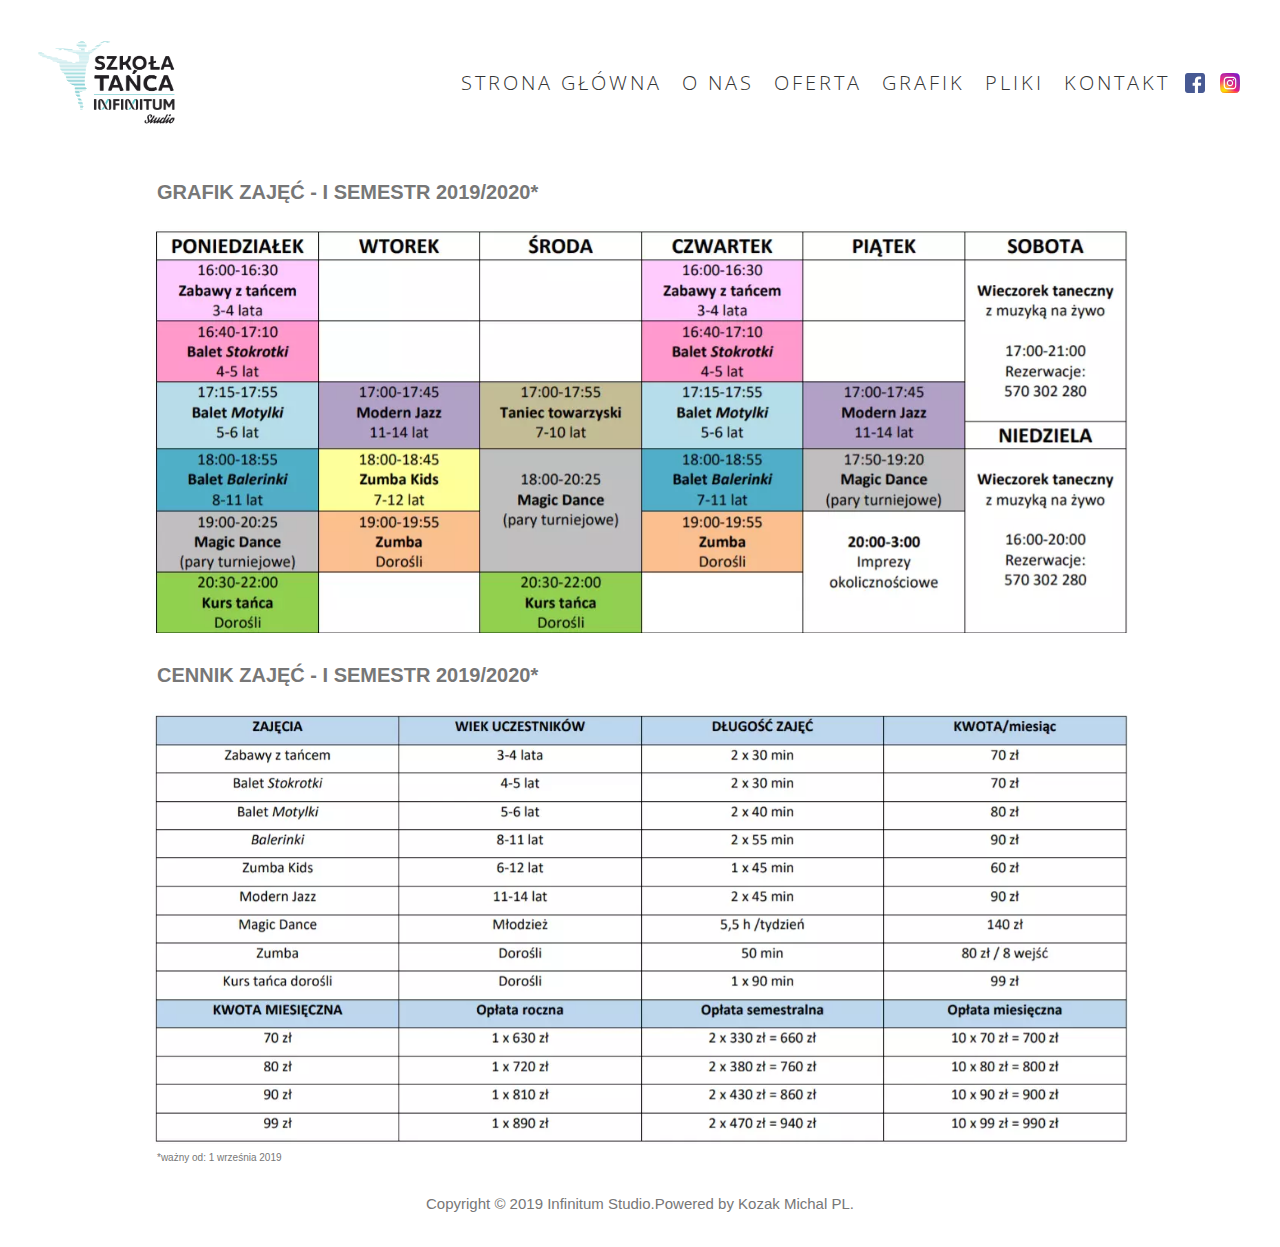
==== grafik.html @ 17879433 "grafik&pliki" ====
<!DOCTYPE html>
<html lang="pl">
    <head>
        <meta charset="UTF-8">
        <meta name="viewport" content="width=device-width, initial-scale=1.0">
        <meta http-equiv="X-UA-Compatible" content="ie=e400,700,900" rel="stylesheet">
        <link href="https://fonts.googleapis.com/css?family=Open+Sans&display=swap" rel="stylesheet">

        <link rel="stylesheet" href="css/style.css">
        <link rel="shortcut icon" type="image/png" href="img/logo/logo.webp">
        
        <title>Szkoła Tańca "Infinitum Studio" - Julia Siegieda</title>
    </head>
    <body>
<!--MOBILE NAVIGATION START-->
        <div class="navigation">
            <input type="checkbox" class="navigation__checkbox" id="navi-toggle">
            <label for="navi-toggle" class="navigation__button">
                <span class="navigation__icon">&nbsp;</span>
            </label>
            <div class="navigation__background">&nbsp;</div>
            <nav class="navigation__nav">
                <ul class="navigation__list" style="transition: all .8s">
                    <li class="navigation__item"><a href="index.html" class="navigation__link"><span></span>Strona główna</a></li>
                    <li class="navigation__item" id="navigation__mobile--open-close-one"><a href="#" class="navigation__link"><span></span>O nas</a>
                        <ul class="navigation__mobile--level-close" id="navigation__mobile--level-open-one">
                            <li class="navigation__item--level"><a href="#" class="navigation__link--level">Studio</a></li>
                            <li class="navigation__item--level"><a href="#" class="navigation__link--level">Kadra</a></li>
                        </ul>
                    </li>
                    <li class="navigation__item"><a href="#" class="navigation__link" id="navigation__mobile--open-close-two"><span></span>Oferta</a>
                        <ul class="navigation__mobile--level-close" id="navigation__mobile--level-open-two">
                            <li class="navigation__item--level"><a href="#" class="navigation__link--level">Dla dzieci</a></li>
                            <li class="navigation__item--level"><a href="#" class="navigation__link--level">Dla dorosłych</a></li>
                            <li class="navigation__item--level"><a href="#" class="navigation__link--level">Sala bankietowa</a></li>
                        </ul>
                    </li>
                    <li class="navigation__item"><a href="grafik.html" class="navigation__link"><span></span>Grafik</a></li>
                    <li class="navigation__item"><a href="pliki.html" class="navigation__link"><span></span>Pliki</a></li>
                    <li class="navigation__item"><a href="kontakt.html" class="navigation__link"><span></span>Kontakt</a></li>
                    <li class="navigation__item">
                        <a href="https://www.facebook.com/infinitum.studio.lublin/" class="header__social-link-mobile">
                            <img class="header__social-icon-mobile" src="img/social/fb.svg" alt="Facebook"/>
                        </a>
                        <a href="https://www.instagram.com/infinitum.studio.lublin/" class="header__social-link-mobile">
                            <img class="header__social-icon-mobile header__social-icon-mobile-last" src="img/social/inst.svg" alt="Instagram"/>
                        </a>
                    </li>
                </ul>
            </nav>   
        </div>
<!--MOBILE NAVIGATION END-->
<!--HEADER START-->
        <header class="header">
            <div class="header__container">
            <div class="header__logo-box">
                <a href="index.html"><img src="img/logo/logo.webp" alt="Logo" class="header__logo"></a>
            </div>
            <div class="header__container--left">
            <div class="header__navigation-box">
                <ul class="header__navigation">
                    <li class="header__navigation-item"><a href="index.html" class="header__navigation-link">Strona Główna</a></li>
                    <li class="header__navigation-item"><a href="#" class="header__navigation-link">O nas</a>
                        <ul class="header__navigation--level">
                            <li class="header__navigation-item--level" style="list-style: none;"><a href="#" class="header__navigation-link--level">Studio</a></li>
                            <li class="header__navigation-item--level" style="list-style: none;"><a href="#" class="header__navigation-link--level">Kadra</a></li>
                        </ul>
                    </li>
                    <li class="header__navigation-item"><a href="#" class="header__navigation-link">Oferta</a>
                        <ul class="header__navigation--level">
                            <li class="header__navigation-item--level" style="list-style: none;"><a href="#" class="header__navigation-link--level">Dla dzieci</a></li>
                            <li class="header__navigation-item--level" style="list-style: none;"><a href="#" class="header__navigation-link--level">Dla dorosłych</a></li>
                            <li class="header__navigation-item--level" style="list-style: none;"><a href="#" class="header__navigation-link--level">Sala bankietowa</a></li>
                        </ul>
                    </li>
                    <li class="header__navigation-item"><a href="grafik.html" class="header__navigation-link">Grafik</a></li>
                    <li class="header__navigation-item"><a href="pliki.html" class="header__navigation-link">Pliki</a></li>
                    <li class="header__navigation-item"><a href="kontakt.html" class="header__navigation-link">Kontakt</a></li>
                </ul>
            </div>
            <div class="header__social-box">
                <a href="https://www.facebook.com/infinitum.studio.lublin/" class="header__social-link"><img class="header__social-icon" src="img/social/fb.svg" alt="Facebook"/></a>
                <a href="https://www.instagram.com/infinitum.studio.lublin/" class="header__social-link"><img class="header__social-icon" src="img/social/inst.svg" alt="Instagram"/></a>
            </div>
        </div>
        </div>
        </header>
<!--HEADER END-->
<!-- MAIN START -->
        <main>
<!-- CONTACT START -->
        <div class="image">
            <div class="image__box">
                <h1>GRAFIK ZAJĘĆ - I SEMESTR 2019/2020*</h1>
                <img class="image__box--graphic" src="img/grafik/graphic.webp"/>
                <h1>CENNIK ZAJĘĆ - I SEMESTR 2019/2020*</h1>
                <img class="image__box--graphic image__box--price" src="img/price/price.webp"/>
                <p>*ważny od: 1 września 2019</p>
            </div>
        </div>

<!-- CONTACT END -->
<!-- AUTHOR START -->
        <div class="author">
            <div class="author__first-part">
                Copyright © 2019 Infinitum Studio.
            </div>
            <div class="author__second-part">
                <a class="author__second-link" href="http://www.kozakmichal.pl">Powered by Kozak Michal PL.</a>
            </div>    
        </div>
<!-- AUTHOR END -->
<!-- MAIN END -->
        <script src="script/main.js"></script>
    </body>
</html>
---- css/style.css ----
*,
*::after,
*::before {
  margin: 0;
  padding: 0;
  box-sizing: inherit; }

html {
  font-size: 62.5%; }
  @media only screen and (max-width: 75em) {
    html {
      font-size: 56.25%; } }
  @media only screen and (max-width: 56.25em) {
    html {
      font-size: 50%; } }
  @media only screen and (min-width: 112.5em) {
    html {
      font-size: 75%; } }

body {
  box-sizing: border-box;
  padding: 3rem; }
  @media only screen and (max-width: 56.25em) {
    body {
      padding: 0; } }

::selection {
  background-color: #58C1D3;
  color: #fff; }

body {
  font-family: "Lato", sans-serif;
  font-weight: 400;
  line-height: 1.7;
  color: #777; }

.heading-secondary {
  display: inline-block;
  font-size: 3.5rem;
  text-transform: uppercase;
  font-weight: 700;
  background-color: #58C1D3;
  -webkit-background-clip: text;
  color: transparent;
  letter-spacing: .2rem;
  transition: all .2s;
  margin-top: 2.5rem; }
  @media only screen and (max-width: 56.25em) {
    .heading-secondary {
      font-size: 3rem; } }
  @media only screen and (max-width: 37.5em) {
    .heading-secondary {
      font-size: 2.5rem;
      margin-top: 0rem; } }
  .heading-secondary:hover {
    transform: scale(1.1);
    text-shadow: 0.5rem 1rem 2rem rgba(0, 0, 0, 0.2); }

.u-center-text {
  text-align: center !important; }

.u-margin-bottom-small {
  margin-bottom: 1.5rem !important; }

.u-margin-bottom-medium {
  margin-bottom: 4rem !important; }
  @media only screen and (max-width: 56.25em) {
    .u-margin-bottom-medium {
      margin-bottom: 3rem !important; } }

.u-margin-bottom-big {
  margin-bottom: 5rem !important; }
  @media only screen and (max-width: 56.25em) {
    .u-margin-bottom-big {
      margin-bottom: 5rem !important; } }

.u-margin-top-big {
  margin-top: 8rem !important; }

.u-margin-top-huge {
  margin-top: 10rem !important; }

.card {
  position: relative;
  height: 58rem; }
  .card__side {
    height: 60rem;
    position: absolute;
    -webkit-backface-visibility: hidden;
    backface-visibility: hidden;
    border-radius: 3px;
    box-shadow: 0 1.5rem 4rem rgba(0, 0, 0, 0.15); }
    .card__side--back {
      transform: rotateY(180deg); }
      .card__side--back-1 {
        background-color: #58d1d3; }
      .card__side--back-2 {
        background-color: #ff9cce; }
      .card__side--back-3 {
        background-color: #c1c589; }
  .card__picture {
    background-size: cover;
    height: 36rem;
    background-blend-mode: multiply;
    -webkit-clip-path: polygon(100% 0, 100% 85%, 25% 100%, 0 100%, 0 0);
    clip-path: polygon(100% 0, 100% 85%, 13% 100%, 0 100%, 0 0);
    border-top-left-radius: 3px;
    border-top-right-radius: 3px; }
    .card__picture--1 {
      background-image: linear-gradient(to right bottom, rgba(149, 255, 255, 0.2), rgba(0, 154, 157, 0.2)), url(../img/news/zapisy.webp); }
    .card__picture--2 {
      background-image: linear-gradient(to right bottom, rgba(255, 233, 244, 0.5), rgba(255, 156, 206, 0.5)), url(../img/news/bal.webp); }
    .card__picture--3 {
      background-image: linear-gradient(to right bottom, rgba(193, 197, 137, 0.5), rgba(189, 197, 78, 0.5)), url(../img/news/sala.webp); }
  .card__details {
    padding: 2rem;
    font-size: 1.5rem;
    text-align: justify; }
  .card__cta {
    position: absolute;
    top: 50%;
    left: 50%;
    transform: translate(-50%, -50%);
    width: 90%;
    text-align: center; }
  @media only screen and (max-width: 56.25em), only screen and (hover: none) {
    .card {
      height: auto;
      border-radius: 3px;
      background-color: #fff;
      box-shadow: 0 1.5rem 4rem rgba(0, 0, 0, 0.15); }
      .card__side {
        height: auto;
        position: relative;
        box-shadow: none; }
        .card__side--back {
          transform: rotateY(0); }
      .card__details {
        font-size: 1.5rem;
        padding: 5rem 2rem; }
      .card__cta {
        position: relative;
        top: 0%;
        left: 0%;
        transform: translate(0);
        width: 100%;
        padding: 0.5rem 3rem 0.5rem 4rem; } }

.footer {
  display: flex;
  justify-content: flex-end;
  background-color: #333;
  -webkit-clip-path: polygon(0 25%, 100% 0, 100% 100%, 0 100%);
  clip-path: polygon(0 25%, 100% 0, 100% 100%, 0 100%);
  padding: 6rem 0 4rem 0;
  font-size: 1.4rem;
  margin-top: -16rem; }
  @media only screen and (max-width: 37.5em) {
    .footer {
      justify-content: center;
      text-align: center; } }
  .footer__box {
    margin-right: 10rem; }
    @media only screen and (max-width: 37.5em) {
      .footer__box {
        margin-right: 0; } }
  .footer__header > hr {
    width: 60%;
    height: 1px;
    color: #58C1D3;
    background-color: #58C1D3;
    border: none; }
    @media only screen and (max-width: 37.5em) {
      .footer__header > hr {
        margin: 0 auto; } }
  .footer__header > h2 {
    font-weight: 100; }
  .footer__content {
    margin-top: 0.2rem; }

.author {
  display: flex;
  justify-content: center;
  margin-top: 0.5rem;
  font-size: 1.5rem; }
  @media only screen and (max-width: 37.5em) {
    .author {
      flex-direction: column;
      align-items: center; } }
  .author__second-link {
    text-decoration: none;
    color: #777; }

.row {
  max-width: 114rem;
  margin: 0 auto; }
  .row:not(:last-child) {
    margin-bottom: 8rem; }
    @media only screen and (max-width: 56.25em) {
      .row:not(:last-child) {
        margin-bottom: 6rem; } }
  @media only screen and (max-width: 56.25em) {
    .row {
      max-width: 50rem;
      padding: 0 3rem; } }
  .row::after {
    content: "";
    display: table;
    clear: both; }
  .row [class^="col-"] {
    float: left; }
    .row [class^="col-"]:not(:last-child) {
      margin-right: 6rem; }
      @media only screen and (max-width: 56.25em) {
        .row [class^="col-"]:not(:last-child) {
          margin-right: 0;
          margin-bottom: 6rem; } }
    @media only screen and (max-width: 56.25em) {
      .row [class^="col-"] {
        width: 100% !important; } }
  .row .col-1-of-2 {
    width: calc((100% - 6rem) / 2); }
  .row .col-1-of-3 {
    width: calc((100% - 2 * 6rem) / 3); }
  .row .col-2-of-3 {
    width: calc(2 * ((100% - 2 * 6rem) / 3) + 6rem); }
  .row .col-1-of-4 {
    width: calc((100% - 3 * 6rem) / 4); }
  .row .col-2-of-4 {
    width: calc(2 * ((100% - 3 * 6rem) / 4) + 6rem); }
  .row .col-3-of-4 {
    width: calc(3 * ((100% - 3 * 6rem) / 4) + 2 * 6rem); }

.header__bg {
  height: 85vh;
  background-blend-mode: luminosity;
  background-image: linear-gradient(to right bottom, rgba(88, 209, 211, 0.3), rgba(88, 156, 211, 0.3)), url(../img/slider/slider.webp);
  background-size: cover;
  background-position: top;
  position: relative; }
  @supports (clip-path: polygon(0 0)) or (-webkit-clip-path: polygon(0 0)) {
    .header__bg {
      -webkit-clip-path: polygon(0 0, 100% 0, 100% 75vh, 0 100%);
      clip-path: polygon(0 0, 100% 0, 100% 75vh, 0 100%);
      height: 95vh; } }
  @media only screen and (min-resolution: 192dpi) and (min-width: 37.5em), only screen and (-webkit-min-device-pixel-ratio: 2) and (min-width: 37.5em), only screen and (min-width: 125em) {
    .header__bg {
      background-image: linear-gradient(to right bottom, rgba(88, 209, 211, 0.3), rgba(88, 156, 211, 0.3)), url(../img/slider/slider.webp); } }
  @media only screen and (max-width: 37.5em) {
    .header__bg {
      -webkit-clip-path: polygon(0 0, 100% 0, 100% 85vh, 0 100%);
      clip-path: polygon(0 0, 100% 0, 100% 85vh, 0 100%); } }

.header__container {
  display: flex;
  justify-content: space-between; }

.header__container--left {
  display: flex;
  align-items: center; }

.header__logo {
  height: 10rem; }

.header__navigation {
  display: flex;
  z-index: 1000; }

.header__navigation-item {
  padding-left: 2rem;
  font-size: 2rem;
  letter-spacing: 0.3rem;
  font-weight: 300;
  list-style: none;
  font-family: 'Open Sans', sans-serif;
  text-transform: uppercase; }

.header__navigation-link {
  color: #333;
  text-decoration: none; }

.header__navigation-link:hover {
  color: #58C1D3; }

.header__navigation--level {
  display: none; }

.header__navigation-item:hover > .header__navigation--level {
  display: block;
  position: absolute;
  z-index: 1000; }

.header__navigation-item--level {
  padding: 0.4rem;
  background: rgba(247, 247, 247, 0.5);
  margin: 0.4rem;
  border-radius: 3px;
  font-weight: 300;
  font-size: 1.8rem; }

.header__navigation-link--level {
  color: #333;
  text-decoration: none; }

.header__navigation-link--level:hover {
  color: #58C1D3; }

.header__social-box {
  display: flex;
  margin-top: 0.5rem; }

.header__social-box:last-child {
  margin-right: 1rem; }

.header__social-icon {
  width: 2rem;
  margin-left: 1.5rem; }

@media screen and (max-width: 1200px) {
  .header__navigation-box {
    display: none; }
  .header__social-box {
    display: none; } }

.navigation__checkbox {
  display: none; }

.navigation__button {
  background-color: #fff;
  height: 7rem;
  width: 7rem;
  position: fixed;
  top: 5rem;
  right: 6rem;
  border-radius: 50%;
  z-index: 2000;
  box-shadow: 0 1rem 3rem rgba(0, 0, 0, 0.1);
  text-align: center;
  cursor: pointer; }
  @media only screen and (max-width: 56.25em) {
    .navigation__button {
      top: 2rem;
      right: 3rem; } }
  @media only screen and (max-width: 37.5em) {
    .navigation__button {
      top: 2rem;
      right: 3rem; } }

.navigation__background {
  height: 5rem;
  width: 6rem;
  border-radius: 50%;
  position: fixed;
  top: 6rem;
  right: 6rem;
  background-color: #58C1D3;
  z-index: 1000;
  transition: transform 0.8s cubic-bezier(0.86, 0, 0.07, 1); }
  @media only screen and (max-width: 56.25em) {
    .navigation__background {
      top: 3rem;
      right: 3rem; } }
  @media only screen and (max-width: 37.5em) {
    .navigation__background {
      top: 3rem;
      right: 3rem; } }

.navigation__nav {
  margin-top: 2rem;
  height: 100vh;
  position: fixed;
  top: 0;
  left: 0;
  z-index: 1500;
  opacity: 0;
  width: 0;
  transition: all 0.8s cubic-bezier(0.68, -0.55, 0.265, 1.55); }

.navigation__list {
  position: absolute;
  top: 45%;
  left: 50%;
  transform: translate(-50%, -50%);
  list-style: none;
  text-align: center;
  width: 100%; }

@media screen and (max-height: 500px) {
  .navigation__list {
    top: 40%; } }

.navigation__item {
  margin: 1rem; }

.navigation__link {
  font-size: 3.5rem;
  padding: 0.5rem 1rem; }

@media screen and (max-height: 500px) {
  .navigation__link {
    font-size: 2rem;
    padding: 0.25rem 1rem; } }

.navigation__link:link, .navigation__link:visited {
  display: inline-block;
  font-weight: 300;
  color: #fff;
  text-decoration: none;
  text-transform: uppercase;
  background-image: linear-gradient(100deg, transparent 0%, transparent 50%, #fff 50%);
  background-size: 220%;
  transition: all .4s; }

.navigation__link:hover, .navigation__link:active {
  background-position: 100%;
  color: #58C1D3;
  transform: translateX(1rem); }

.navigation__checkbox:checked ~ .navigation__background {
  transform: scale(80); }

.navigation__checkbox:checked ~ .navigation__nav {
  opacity: 1;
  width: 100%; }

.navigation__icon {
  position: relative;
  margin-top: 3.5rem; }
  .navigation__icon, .navigation__icon::before, .navigation__icon::after {
    width: 3rem;
    height: 2px;
    background-color: #333;
    display: inline-block; }
  .navigation__icon::before, .navigation__icon::after {
    content: "";
    position: absolute;
    left: 0;
    transition: all .2s; }
  .navigation__icon::before {
    top: -.8rem; }
  .navigation__icon::after {
    top: .8rem; }

.navigation__button:hover .navigation__icon::before {
  top: -1rem; }

.navigation__button:hover .navigation__icon::after {
  top: 1rem; }

.navigation__checkbox:checked + .navigation__button .navigation__icon {
  background-color: transparent; }

.navigation__checkbox:checked + .navigation__button .navigation__icon::before {
  top: 0;
  transform: rotate(135deg); }

.navigation__checkbox:checked + .navigation__button .navigation__icon::after {
  top: 0;
  transform: rotate(-135deg); }

.navigation__mobile--level-close {
  display: none; }

.menuOpenClose {
  display: flex;
  flex-direction: column;
  position: relative;
  transition: all .8s; }

.navigation__item--level {
  list-style: none;
  font-size: 2rem;
  color: white;
  font-weight: 300;
  text-transform: uppercase; }

.navigation__link--level {
  text-decoration: none;
  color: #fff; }

.header__social-icon-mobile-last {
  margin-left: 1rem; }

.header__social-icon-mobile {
  width: 3rem; }

.header__social-link-mobile {
  text-decoration: none; }

@media only screen and (min-width: 1200px) {
  .navigation {
    display: none; } }

.section-tours {
  background-color: #f7f7f7;
  padding: 15rem 0 15rem 0;
  margin-top: -15rem;
  margin-bottom: 10rem; }
  @media only screen and (max-width: 56.25em) {
    .section-tours {
      padding: 20rem 0 10rem 0; } }
  @media only screen and (max-width: 37.5em) {
    .section-tours {
      margin-top: -17rem;
      margin-bottom: 12rem; } }

.contact {
  display: grid;
  grid-template-columns: 1fr 1fr;
  grid-template-rows: auto; }
  @media only screen and (max-width: 37.5em) {
    .contact {
      grid-template-columns: 100vw;
      grid-template-rows: auto; } }
  .contact__left {
    padding: 5rem 0;
    grid-column: 1/2;
    grid-row: auto;
    display: flex;
    justify-content: center;
    position: relative; }
    @media only screen and (max-width: 37.5em) {
      .contact__left {
        grid-column: 1/2;
        grid-row: 1/2;
        padding: 2.5rem 0; } }
  .contact__map {
    border: 0.3rem solid #58C1D3;
    width: 45rem;
    height: 35rem;
    margin: 0 1rem 0 1rem; }
    @media only screen and (max-width: 37.5em) {
      .contact__map {
        width: 40rem;
        height: 30rem; } }
  .contact__right {
    padding: 5rem 0;
    grid-column: 2/3;
    grid-row: auto;
    display: flex;
    justify-content: center;
    align-items: center;
    position: relative; }
    @media only screen and (max-width: 37.5em) {
      .contact__right {
        grid-column: 1/2;
        grid-row: 2/3;
        padding: 0 0 2.5rem 0;
        position: inherit; } }
  .contact__header {
    font-size: 3rem; }
    @media only screen and (max-width: 37.5em) {
      .contact__header {
        text-align: center; } }
  .contact__header > hr {
    height: 3px;
    color: #58C1D3;
    background-color: #58C1D3;
    border: none; }
  .contact__content {
    font-size: 1.5rem;
    margin-top: 1rem; }
    @media only screen and (max-width: 37.5em) {
      .contact__content {
        text-align: center; } }

@media screen and (min-width: 1200px) {
  .contact__map {
    width: 50rem;
    height: 40rem; } }

.files {
  display: flex;
  justify-content: center; }
  .files__box {
    margin: 2rem;
    width: 70%; }
    @media only screen and (max-width: 37.5em) {
      .files__box {
        margin: 2rem;
        text-align: center; } }
  .files__box--files > li {
    list-style: none; }
  .files__box--files > li > a {
    font-size: 1.5rem;
    text-decoration: none;
    color: black; }

.image {
  display: flex;
  justify-content: center; }
  .image__box {
    margin: 2rem 0 2rem 0;
    width: 80%; }
    @media only screen and (max-width: 37.5em) {
      .image__box {
        margin: 0; } }
  .image__box > h1 {
    padding-left: 0.5rem;
    margin: 2rem 0; }
    @media only screen and (max-width: 37.5em) {
      .image__box > h1 {
        font-size: 1.5rem;
        margin: 1rem 0;
        padding-left: 0.25rem; } }
  .image__box > p {
    padding-left: 0.5rem; }
    @media only screen and (max-width: 37.5em) {
      .image__box > p {
        padding-left: 0.25rem;
        margin-bottom: 1rem; } }
  .image__box--graphic {
    width: 100%; }
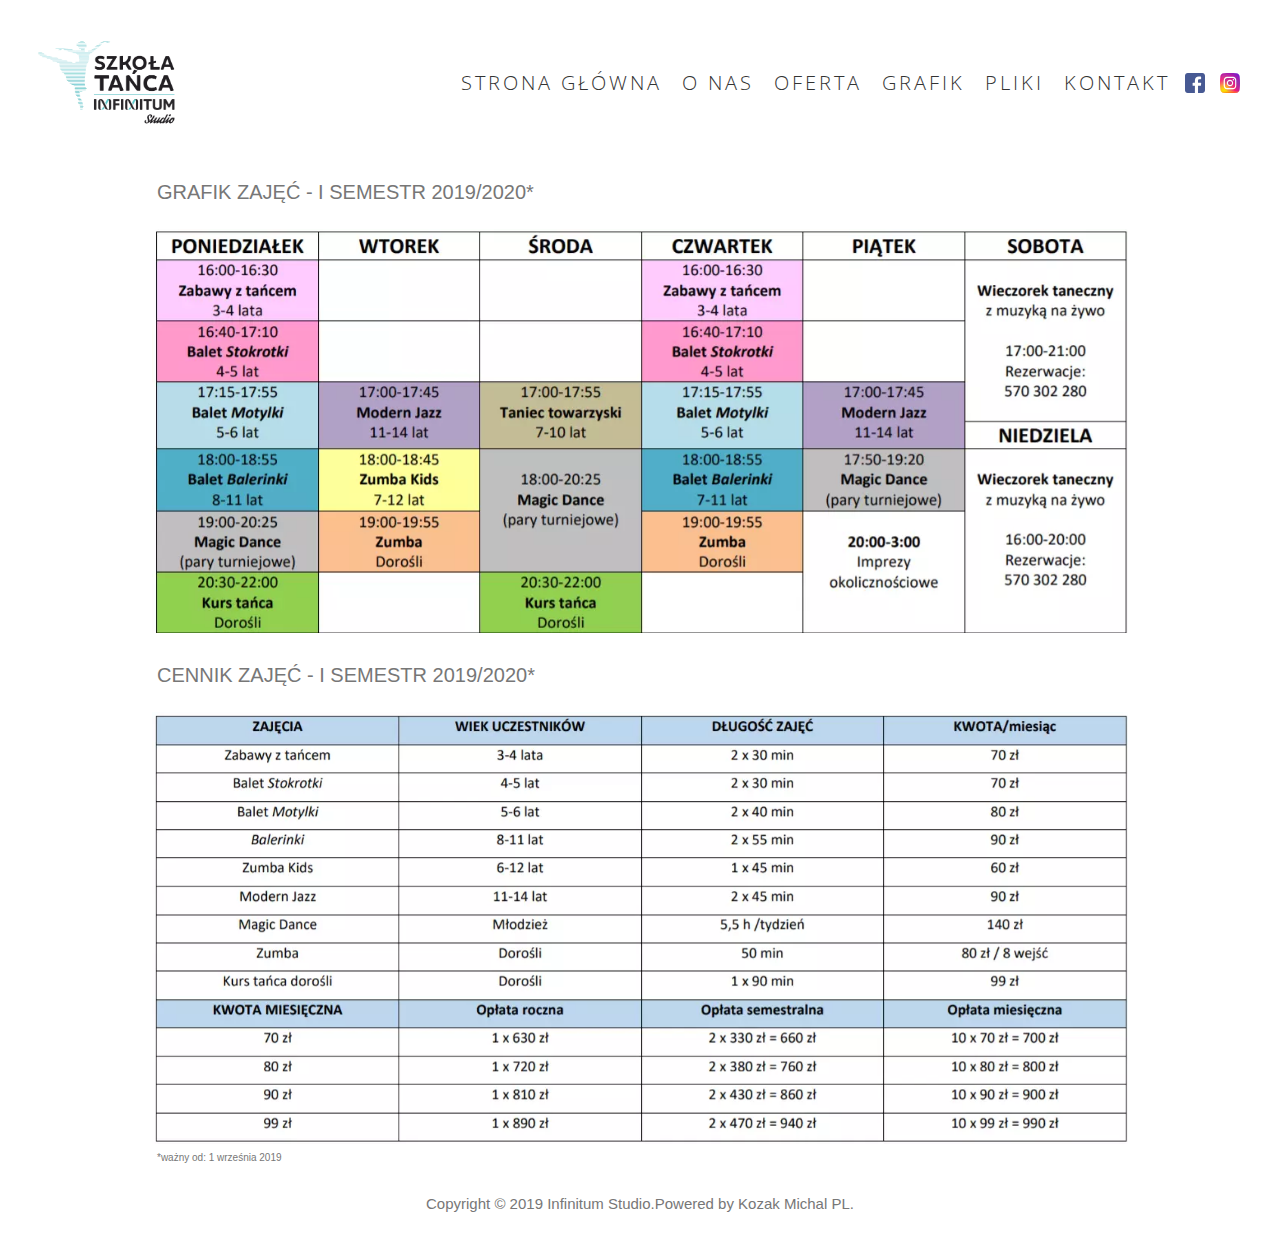
==== commit 54e62897: "fulllVersion2" ====
--- a/grafik.html
+++ b/grafik.html
@@ -7,11 +7,12 @@
         <link href="https://fonts.googleapis.com/css?family=Open+Sans&display=swap" rel="stylesheet">
 
         <link rel="stylesheet" href="css/style.css">
+        <link rel="stylesheet" href="https://cdnjs.cloudflare.com/ajax/libs/animate.css/3.7.2/animate.min.css">
         <link rel="shortcut icon" type="image/png" href="img/logo/logo.webp">
         
         <title>Szkoła Tańca "Infinitum Studio" - Julia Siegieda</title>
     </head>
-    <body>
+    <body class="animated fadeIn slow">
 <!--MOBILE NAVIGATION START-->
         <div class="navigation">
             <input type="checkbox" class="navigation__checkbox" id="navi-toggle">
@@ -60,17 +61,17 @@
             <div class="header__navigation-box">
                 <ul class="header__navigation">
                     <li class="header__navigation-item"><a href="index.html" class="header__navigation-link">Strona Główna</a></li>
-                    <li class="header__navigation-item"><a href="#" class="header__navigation-link">O nas</a>
+                    <li class="header__navigation-item"><a href="o_nas.html" class="header__navigation-link">O nas</a>
                         <ul class="header__navigation--level">
-                            <li class="header__navigation-item--level" style="list-style: none;"><a href="#" class="header__navigation-link--level">Studio</a></li>
-                            <li class="header__navigation-item--level" style="list-style: none;"><a href="#" class="header__navigation-link--level">Kadra</a></li>
+                            <li class="header__navigation-item--level" style="list-style: none;"><a href="o_nas.html" class="header__navigation-link--level">Studio</a></li>
+                            <li class="header__navigation-item--level" style="list-style: none;"><a href="kadra.html" class="header__navigation-link--level">Kadra</a></li>
                         </ul>
                     </li>
-                    <li class="header__navigation-item"><a href="#" class="header__navigation-link">Oferta</a>
+                    <li class="header__navigation-item"><a href="oferta_dzieci.html" class="header__navigation-link">Oferta</a>
                         <ul class="header__navigation--level">
-                            <li class="header__navigation-item--level" style="list-style: none;"><a href="#" class="header__navigation-link--level">Dla dzieci</a></li>
-                            <li class="header__navigation-item--level" style="list-style: none;"><a href="#" class="header__navigation-link--level">Dla dorosłych</a></li>
-                            <li class="header__navigation-item--level" style="list-style: none;"><a href="#" class="header__navigation-link--level">Sala bankietowa</a></li>
+                            <li class="header__navigation-item--level" style="list-style: none;"><a href="oferta_dzieci.html" class="header__navigation-link--level">Dla dzieci</a></li>
+                            <li class="header__navigation-item--level" style="list-style: none;"><a href="oferta_dorosli.html" class="header__navigation-link--level">Dla dorosłych</a></li>
+                            <li class="header__navigation-item--level" style="list-style: none;"><a href="oferta_sala.html" class="header__navigation-link--level">Sala bankietowa</a></li>
                         </ul>
                     </li>
                     <li class="header__navigation-item"><a href="grafik.html" class="header__navigation-link">Grafik</a></li>
@@ -91,9 +92,9 @@
 <!-- CONTACT START -->
         <div class="image">
             <div class="image__box">
-                <h1>GRAFIK ZAJĘĆ - I SEMESTR 2019/2020*</h1>
+                <p class="image__text">GRAFIK ZAJĘĆ - I SEMESTR 2019/2020*</p>
                 <img class="image__box--graphic" src="img/grafik/graphic.webp"/>
-                <h1>CENNIK ZAJĘĆ - I SEMESTR 2019/2020*</h1>
+                <p class="image__text">CENNIK ZAJĘĆ - I SEMESTR 2019/2020*</p>
                 <img class="image__box--graphic image__box--price" src="img/price/price.webp"/>
                 <p>*ważny od: 1 września 2019</p>
             </div>
--- a/css/style.css
+++ b/css/style.css
@@ -233,8 +233,7 @@
 
 .header__bg {
   height: 85vh;
-  background-blend-mode: luminosity;
-  background-image: linear-gradient(to right bottom, rgba(88, 209, 211, 0.3), rgba(88, 156, 211, 0.3)), url(../img/slider/slider.webp);
+  background-image: url(../img/slider/slider.webp);
   background-size: cover;
   background-position: top;
   position: relative; }
@@ -245,7 +244,7 @@
       height: 95vh; } }
   @media only screen and (min-resolution: 192dpi) and (min-width: 37.5em), only screen and (-webkit-min-device-pixel-ratio: 2) and (min-width: 37.5em), only screen and (min-width: 125em) {
     .header__bg {
-      background-image: linear-gradient(to right bottom, rgba(88, 209, 211, 0.3), rgba(88, 156, 211, 0.3)), url(../img/slider/slider.webp); } }
+      background-image: url(../img/slider/slider.webp); } }
   @media only screen and (max-width: 37.5em) {
     .header__bg {
       -webkit-clip-path: polygon(0 0, 100% 0, 100% 85vh, 0 100%);
@@ -492,7 +491,6 @@
     display: none; } }
 
 .section-tours {
-  background-color: #f7f7f7;
   padding: 15rem 0 15rem 0;
   margin-top: -15rem;
   margin-bottom: 10rem; }
@@ -506,42 +504,44 @@
 
 .contact {
   display: grid;
-  grid-template-columns: 1fr 1fr;
+  grid-template-columns: 9vw 40vw 40vw 9vw;
   grid-template-rows: auto; }
-  @media only screen and (max-width: 37.5em) {
+  @media only screen and (max-width: 56.25em) {
     .contact {
       grid-template-columns: 100vw;
       grid-template-rows: auto; } }
   .contact__left {
     padding: 5rem 0;
-    grid-column: 1/2;
+    grid-column: 2/3;
     grid-row: auto;
     display: flex;
     justify-content: center;
     position: relative; }
-    @media only screen and (max-width: 37.5em) {
+    @media only screen and (max-width: 56.25em) {
       .contact__left {
         grid-column: 1/2;
         grid-row: 1/2;
-        padding: 2.5rem 0; } }
+        padding: 2.5rem 0;
+        margin: 1rem; } }
   .contact__map {
-    border: 0.3rem solid #58C1D3;
+    border: 0.5rem solid #58C1D3;
+    padding: 0.5rem;
     width: 45rem;
     height: 35rem;
     margin: 0 1rem 0 1rem; }
-    @media only screen and (max-width: 37.5em) {
+    @media only screen and (max-width: 56.25em) {
       .contact__map {
         width: 40rem;
         height: 30rem; } }
   .contact__right {
     padding: 5rem 0;
-    grid-column: 2/3;
+    grid-column: 3/4;
     grid-row: auto;
     display: flex;
     justify-content: center;
     align-items: center;
     position: relative; }
-    @media only screen and (max-width: 37.5em) {
+    @media only screen and (max-width: 56.25em) {
       .contact__right {
         grid-column: 1/2;
         grid-row: 2/3;
@@ -549,7 +549,7 @@
         position: inherit; } }
   .contact__header {
     font-size: 3rem; }
-    @media only screen and (max-width: 37.5em) {
+    @media only screen and (max-width: 56.25em) {
       .contact__header {
         text-align: center; } }
   .contact__header > hr {
@@ -560,7 +560,7 @@
   .contact__content {
     font-size: 1.5rem;
     margin-top: 1rem; }
-    @media only screen and (max-width: 37.5em) {
+    @media only screen and (max-width: 56.25em) {
       .contact__content {
         text-align: center; } }
 
@@ -571,20 +571,23 @@
 
 .files {
   display: flex;
-  justify-content: center; }
+  justify-content: center;
+  margin: 2rem 0 0 0; }
   .files__box {
-    margin: 2rem;
+    margin: 2rem 0 2rem -6rem;
     width: 70%; }
     @media only screen and (max-width: 37.5em) {
       .files__box {
         margin: 2rem;
         text-align: center; } }
-  .files__box--files > li {
-    list-style: none; }
-  .files__box--files > li > a {
-    font-size: 1.5rem;
-    text-decoration: none;
-    color: black; }
+    .files__box > p {
+      font-size: 2rem; }
+    .files__box--files > li {
+      list-style: none; }
+    .files__box--files > li > a {
+      font-size: 1.5rem;
+      text-decoration: none;
+      color: black; }
 
 .image {
   display: flex;
@@ -594,15 +597,8 @@
     width: 80%; }
     @media only screen and (max-width: 37.5em) {
       .image__box {
-        margin: 0; } }
-  .image__box > h1 {
-    padding-left: 0.5rem;
-    margin: 2rem 0; }
-    @media only screen and (max-width: 37.5em) {
-      .image__box > h1 {
-        font-size: 1.5rem;
-        margin: 1rem 0;
-        padding-left: 0.25rem; } }
+        margin: 0;
+        text-align: center; } }
   .image__box > p {
     padding-left: 0.5rem; }
     @media only screen and (max-width: 37.5em) {
@@ -611,3 +607,144 @@
         margin-bottom: 1rem; } }
   .image__box--graphic {
     width: 100%; }
+  .image__text {
+    padding-left: 0.5rem;
+    margin: 2rem 0;
+    font-size: 2rem; }
+    @media only screen and (max-width: 37.5em) {
+      .image__text {
+        font-size: 1.5rem;
+        margin: 1rem 0;
+        padding-left: 0.25rem; } }
+
+.instruktorzy__julia {
+  display: grid;
+  grid-template-columns: 9vw 30vw 50vw 9vw;
+  grid-template-rows: auto;
+  margin-top: 3rem;
+  margin-bottom: 2rem; }
+
+.instruktorzy__image {
+  grid-column: 2/3;
+  justify-self: center;
+  align-self: center;
+  align-items: center;
+  border: 0.5rem solid #58C1D3;
+  transition: all 0.5s; }
+  .instruktorzy__image:hover {
+    transform: scale(1.1); }
+  @media only screen and (max-width: 56.25em) {
+    .instruktorzy__image {
+      grid-column: 2/4;
+      grid-row: 1/2; }
+      .instruktorzy__image:hover {
+        transform: scale(1); } }
+
+.instruktorzy__image > img {
+  width: 100%;
+  padding: 0.5rem 0.5rem 0 0.5rem; }
+
+.instruktorzy__text {
+  grid-column: 3/4;
+  margin: 2rem 2rem 2rem 2rem; }
+  @media only screen and (max-width: 56.25em) {
+    .instruktorzy__text {
+      grid-column: 2/4;
+      grid-row: 2/3; } }
+  @media only screen and (max-width: 37.5em) {
+    .instruktorzy__text {
+      text-align: center; } }
+  .instruktorzy__text--header {
+    font-size: 2rem;
+    margin-bottom: 2rem; }
+  .instruktorzy__text--content {
+    text-align: justify;
+    font-size: 1.5rem; }
+
+.offer__item {
+  display: grid;
+  grid-template-columns: 9vw 30vw 50vw 9vw;
+  grid-template-rows: auto;
+  margin-top: 3rem;
+  margin-bottom: 2rem; }
+
+.offer__image {
+  grid-column: 2/3;
+  justify-self: center;
+  align-self: center;
+  align-items: center;
+  border: 0.5rem solid #58C1D3;
+  transition: all 0.5s; }
+  .offer__image:hover {
+    transform: scale(1.2); }
+  @media only screen and (max-width: 56.25em) {
+    .offer__image {
+      grid-column: 2/4;
+      grid-row: 1/2; }
+      .offer__image:hover {
+        transform: scale(1); } }
+
+.offer__color {
+  border: 0.5rem solid #FFE9F4; }
+
+.offer__image > img {
+  width: 100%;
+  padding: 0.5rem 0.5rem 0 0.5rem; }
+
+.offer__text {
+  grid-column: 3/4;
+  margin: 2rem 2rem 2rem 2rem; }
+  @media only screen and (max-width: 56.25em) {
+    .offer__text {
+      grid-column: 2/4;
+      grid-row: 2/3; } }
+  .offer__text--header {
+    font-size: 2rem;
+    margin-bottom: 2rem;
+    text-transform: uppercase; }
+    @media only screen and (max-width: 37.5em) {
+      .offer__text--header {
+        text-align: center; } }
+  .offer__text--content {
+    text-align: justify;
+    font-size: 1.5rem; }
+
+.o_nas {
+  display: grid;
+  grid-template-columns: 9vw 30vw 50vw 9vw;
+  grid-template-rows: auto;
+  margin-top: 3rem;
+  margin-bottom: 2rem; }
+  .o_nas__image {
+    grid-column: 2/3;
+    justify-self: center;
+    align-items: center;
+    border: 0.5rem solid #58C1D3;
+    transition: all 0.5s; }
+    @media only screen and (max-width: 56.25em) {
+      .o_nas__image {
+        grid-column: 2/4;
+        grid-row: 1/2; }
+        .o_nas__image:hover {
+          transform: scale(1); } }
+    .o_nas__image:hover {
+      transform: scale(1.2); }
+  .o_nas__image > img {
+    width: 100%;
+    padding: 0.5rem 0.5rem 0 0.5rem; }
+  .o_nas__text {
+    grid-column: 3/4;
+    margin: 2rem 2rem 2rem 2rem; }
+    @media only screen and (max-width: 56.25em) {
+      .o_nas__text {
+        grid-column: 2/4;
+        grid-row: 2/3; } }
+    @media only screen and (max-width: 37.5em) {
+      .o_nas__text {
+        text-align: center; } }
+    .o_nas__text--header {
+      font-size: 2.5rem;
+      margin-bottom: 2rem; }
+    .o_nas__text--content {
+      text-align: justify;
+      font-size: 1.5rem; }
